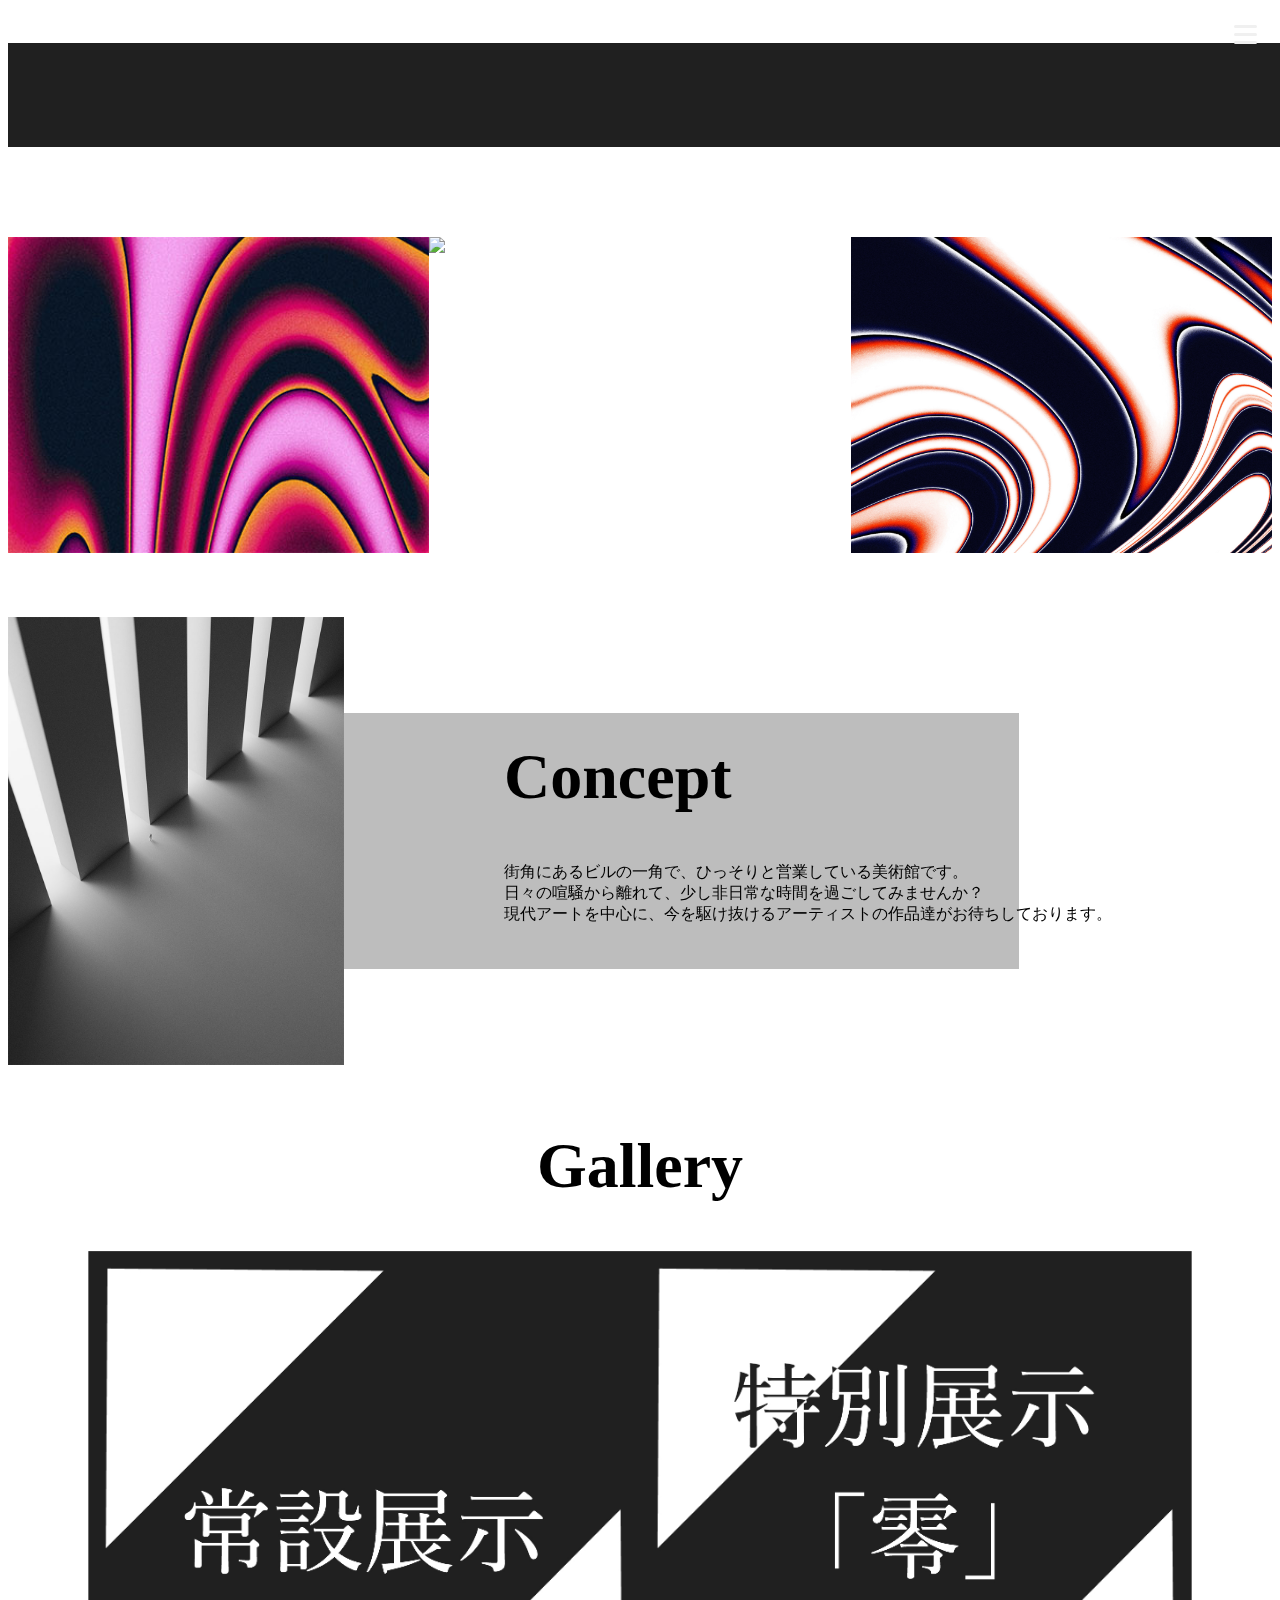
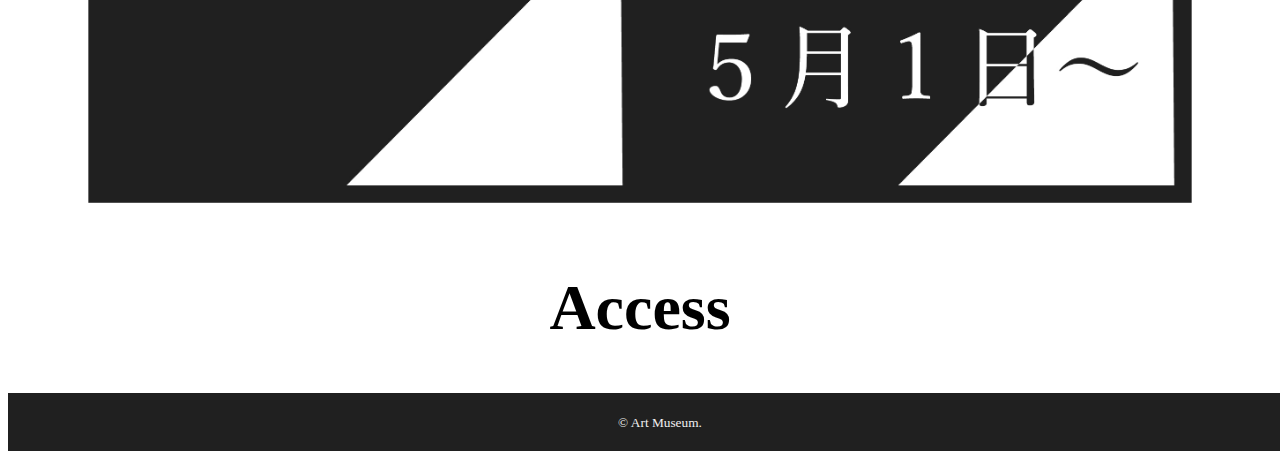
==== index.html @ 516ae225 "index.html を更新" ====
<!DOCTYPE html>
<html lang="ja">
<head>
  <meta charset="utf-8">
  <title>Art Museum</title>
  <meta name="viewport" content="width=device-width,initial-scale=1.0">
  <link rel="stylesheet" href="https://cdn.jsdelivr.net/npm/destyle.css@1.0.15/destyle.css"/>
  <link rel="stylesheet" type="text/css" href="css/style.css">
  <link rel="stylesheet" type="text/css" href="css/loopSlide.css">
  <link rel="stylesheet" type="text/css" href="css/fadeUp.css">
  <link rel="stylesheet" type="text/css" href="css/header.css"> 
  <link rel="icon" href="img/favicon.png">
</head>

<body>
  <header id="header">
  </header>
  <div class="openbtn"><span></span><span></span><span></span></div>
  <nav id="g-nav">
    <ul>
    <li><a href="#">Top</a></li>  
    <li><a href="#concept">Concept</a></li>  
    <li><a href="#gallery">Gallery</a></li>  
    <li><a href="#access">Access</a></li>  
    </ul>
  </nav>
  
  <main>
    <section>
      <div class="flex">
        <div class="box fadeUp"><h1>Art Museum</h1></div>
      </div>
      <div class="loopSlide" style="--slideToShow:3; --slideNum:4;">
        <div>
          <img src="img/img_01.jpg">
          <img src="img/img_02.jpg">
          <img src="img/img_03.jpg">
          <img src="img/img_04.jpg">
          <img src="img/img_01.jpg">
          <img src="img/img_02.jpg">
          <img src="img/img_03.jpg">
          <img src="img/img_04.jpg">
        </div>
      </div>
    </section>
    <section id="concept" class="concept">
      <img src="img/concept.jpg" alt="">
      <div class="wrapper">
        <h2 class="title">Concept</h2>
        <p>
          街角にあるビルの一角で、ひっそりと営業している美術館です。<br>
          日々の喧騒から離れて、少し非日常な時間を過ごしてみませんか？<br>
          現代アートを中心に、今を駆け抜けるアーティストの作品達がお待ちしております。
        </p>
      </div>
    </section>
    
    <section id="gallery" class="gallery">
      <h2 class="title">Gallery</h2>
      <div>
        <a href="#"><img src="img/dairy.jpg" alt=""></a>
        <a href="#"><img src="img/special.jpg" alt=""></a>
      </div>
    </section>
    
    <section id="access" class="access">
      <h2 class="title">Access</h2>
      <p></p>
    </section>
  </main>

  <footer id="footer">
  <small>&copy; Art Museum.</small>
  </footer>

  <!-- jQueryを読み込み -->
  <script src="https://code.jquery.com/jquery-3.5.1.min.js" integrity="sha256-9/aliU8dGd2tb6OSsuzixeV4y/faTqgFtohetphbbj0=" crossorigin="anonymous"></script>
  <script src="js/hamburger.js"></script>
</body>
</html>
---- css/style.css ----
@charset "utf-8";
body{
    font-family: serif;
}

/* レイアウト */
.wrapper {
    max-width: 38rem;
    margin: auto;
    padding: 0 1rem;
}

h1{
    font-size: 2rem;
    text-align: center;
    font-weight: bold;
}

p{
    margin-top:20px;  
}

section:first-child h1 {
    font-size: 4rem;
    padding-top:100px;
    margin-bottom: 20px;
}

.title {
    font-size: min(10vw, 4rem);
    margin-bottom: 2rem;
    font-weight: bold;
    margin-top: 1rem;
}

img {
    max-width: 100%;
}
/*
CONCEPT
*/
.concept {
    margin-top: 4rem;
    background: linear-gradient(
        to left, 
        transparent 0%, 
        transparent 20%, 
        rgb(189, 189, 189) 20%, 
        rgb(189, 189, 189) 100%
    );
    width:100%;
}
.concept p {
    text-align: left;
    margin-bottom: 2rem;
}

/*
GALLERY
*/
.gallery{
    margin-bottom: 4rem;
}
.gallery div{
    display: flex;
    padding: 0 5rem;
    justify-content:center; 
}
.gallery h2{
    text-align: center;
}
.gallery img:hover{
	opacity:0.5;
	cursor: pointer;
}
.gallery img:nth-child(1){
    padding-right: 1rem;
}

/*
ACCESS
*/
.access h2{
    text-align: center;
}

/*
Footer
*/
#footer{
    background:#202020;
    padding:20px;
    color:#f0f0f0;
    text-align: center;
    width: 100%;
    position: sticky;
}

/*
DESKTOP SIZE
*/
@media(min-width: 800px){
    /* CONCEPT*/
    .concept {
        display: flex;
        margin: 10rem 0;
    }
    .concept p {
        text-align-last: left;
    }
    .concept img {
        margin: -6rem 0;
        max-width: 33rem;
    }
    .title {
        margin-bottom: 3rem;
    }
}

/*
MOBILE SIZE
*/
@media(max-width: 400px){
    p{
        font-size: small;
        margin-top: 0.5rem;
    }
    .title {
        margin-bottom: 0;
        margin-top: 1rem;
    }
    .gallery{
        margin: 0;
    }
    .gallery div {
        display: block;
        padding: 0 3rem;
    }
    .gallery img{
        padding: 1rem;
    }
}

/*
横向き
*/
@media (orientation: landscape){
    .concept img {
    	max-width: 21rem;
    }
}
---- css/loopSlide.css ----
@charset "utf-8";
.loopSlide {
    overflow: hidden;
}

.loopSlide > div {
    display: flex;
    animation: slide-to-left 10s linear infinite;
}

.loopSlide > div > * {
    min-width: calc(100% / var(--slideToShow));
}

.loopSlide > div:hover{
    animation-play-state: paused;
}

.loopSlide img{
    /*margin-right: 20px;*/
}

@keyframes slide-to-left {
    100% { transform: translateX(calc(-100% * (var(--slideNum) / var(--slideToShow)))) }
}
---- css/fadeUp.css ----
@charset "utf-8";

.fadeUp{
animation-name:fadeUpAnime;
animation-duration:2s;
animation-fill-mode:forwards;
opacity:0;
}

@keyframes fadeUpAnime{
  from {
    opacity: 0;
  transform: translateY(100px);
  }

  to {
    opacity: 1;
  transform: translateY(0);
  }
}
---- css/header.css ----
@charset "utf-8";

#header{
    width:100%;
    background:#202020;
    color:#f0f0f0;
    text-align: center;
    padding: 20px;
    height: 4rem;
    position: fixed;
    z-index: 100;
}

/* ナビゲーション */
#g-nav{
    position:fixed;
    z-index: -1;
    opacity: 0;
    top:0;
    width:100%;
    height: 100vh;
    background-color:#202020;
    transition: all 0.3s;
}

/*アクティブクラスがついたら透過なしにして最前面へ*/
#g-nav.panelactive{
    opacity: 1;
    z-index:999;
}

#g-nav ul {
    display: none;
    position: absolute;
    z-index: 999;
    top:50%;
    left:50%;
    transform: translate(-50%,-50%);
}

#g-nav.panelactive ul {
    display: block;
}

#g-nav li{
    list-style: none;
    text-align: center; 
}

#g-nav li a{
    color: #f0f0f0;
    text-decoration: none;
    padding:25px;
    display: block;
    /* text-transform: uppercase; */
    letter-spacing: 0.1em;
    font-weight: bold;
    font-size: 3rem;
}

/* ボタン */
.openbtn{
    position:fixed;
    z-index: 9999;
    top:10px;
    right: 10px;
    cursor: pointer;
    width: 50px;
    height:50px;
}
  
/*×に変化*/  
.openbtn span{
    display: inline-block;
    transition: all .4s;
    position: absolute;
    left: 14px;
    height: 3px;
    border-radius: 2px;
    background-color: #f0f0f0;
    width: 45%;
  }

.openbtn span:nth-of-type(1) {
    top:15px; 
}

.openbtn span:nth-of-type(2) {
    top:23px;
}

.openbtn span:nth-of-type(3) {
    top:31px;
}

.openbtn.active span:nth-of-type(1) {
    top: 18px;
    left: 18px;
    transform: translateY(6px) rotate(-45deg);
    width: 30%;
}

.openbtn.active span:nth-of-type(2) {
    opacity: 0;
}

.openbtn.active span:nth-of-type(3){
    top: 30px;
    left: 18px;
    transform: translateY(-6px) rotate(45deg);
    width: 30%;
}
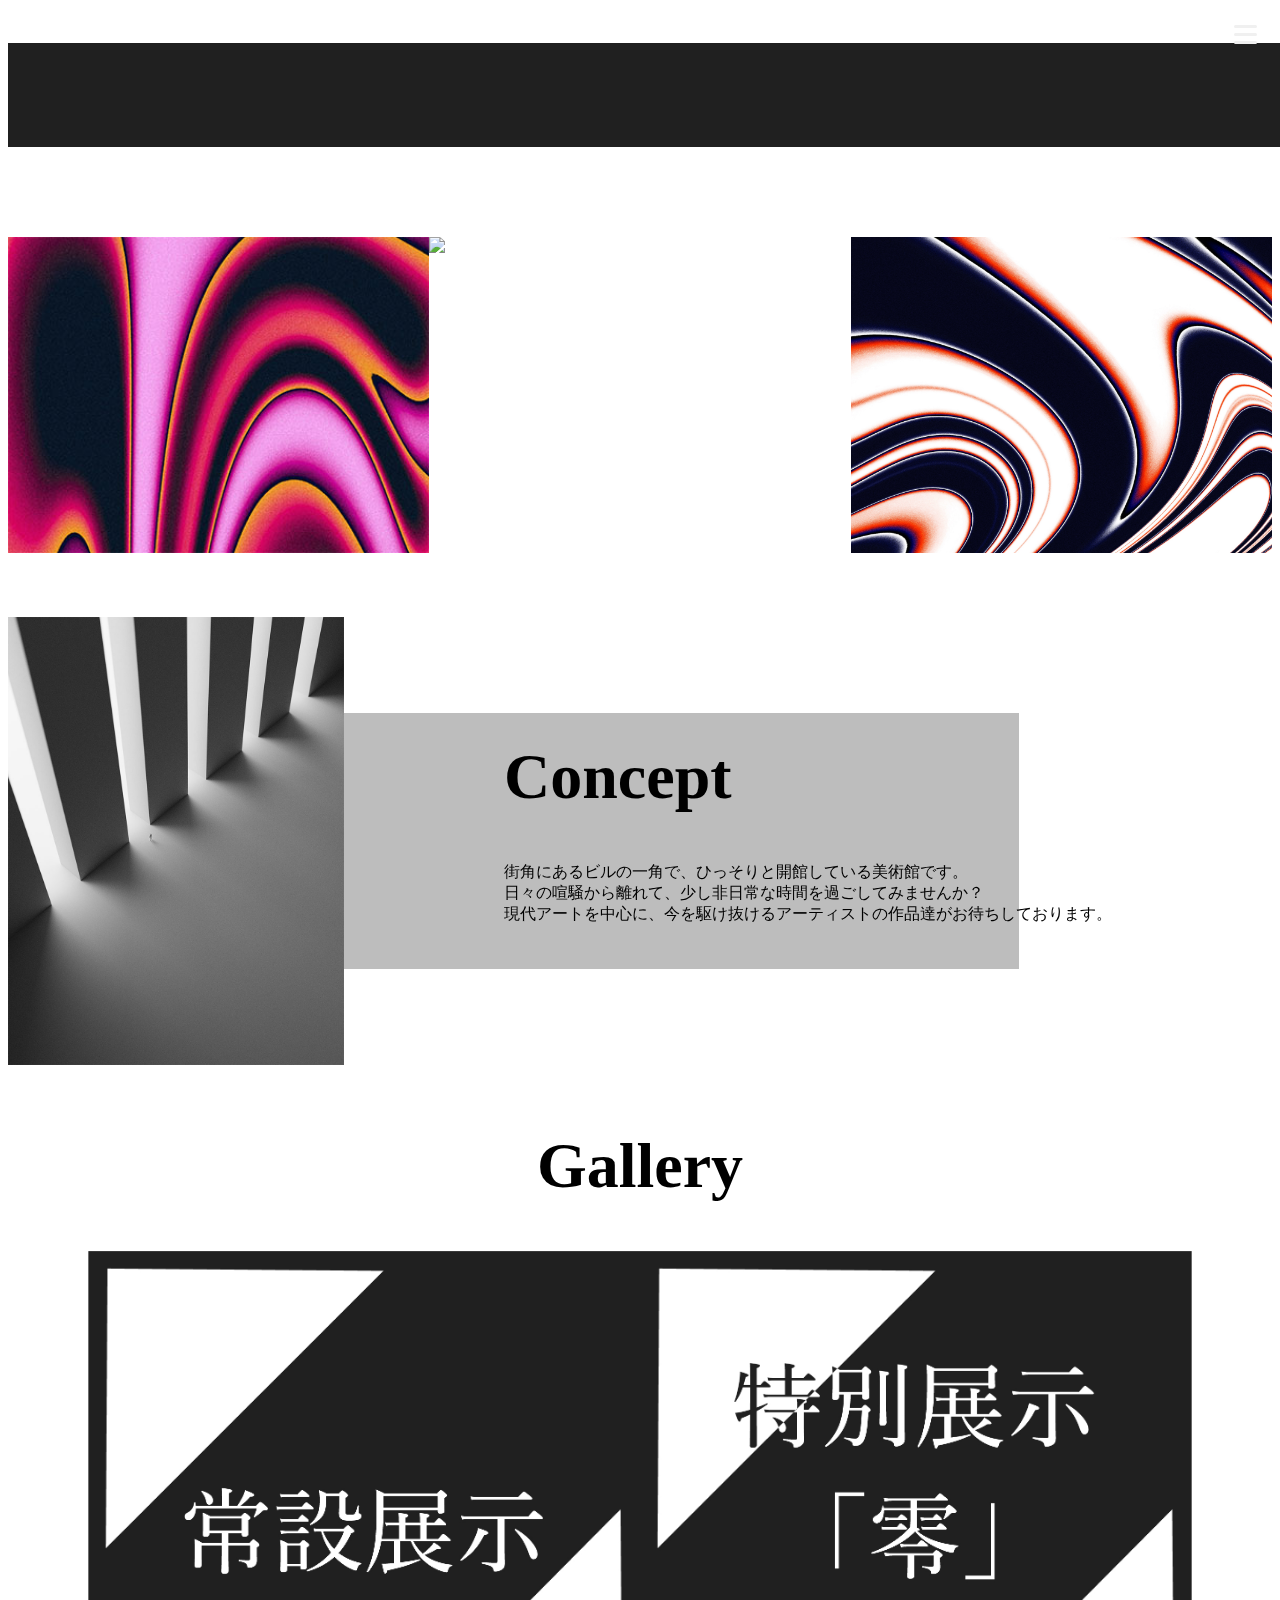
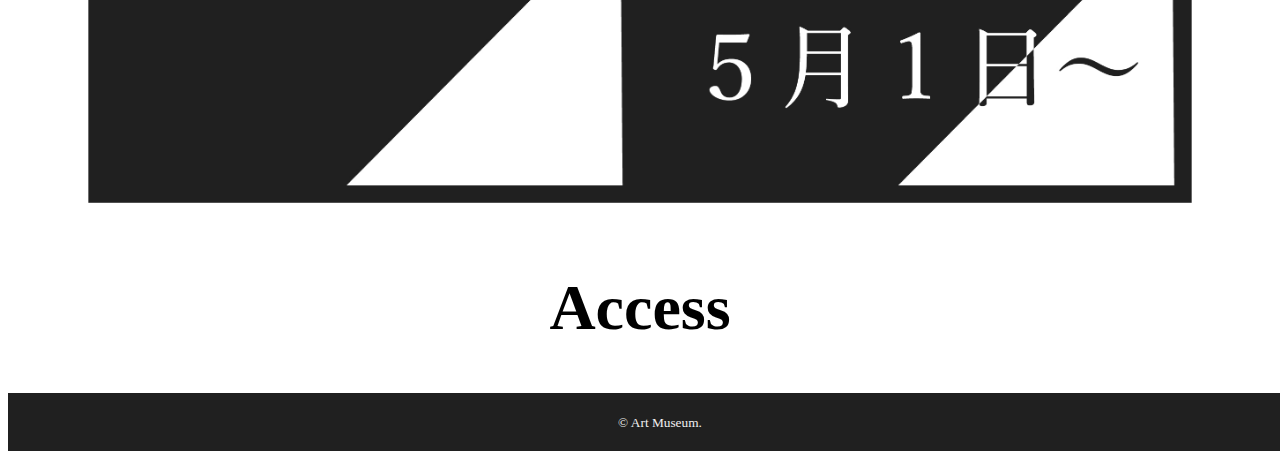
==== commit e0f2379c: "index.html を更新" ====
--- a/index.html
+++ b/index.html
@@ -48,7 +48,7 @@
       <div class="wrapper">
         <h2 class="title">Concept</h2>
         <p>
-          街角にあるビルの一角で、ひっそりと営業している美術館です。<br>
+          街角にあるビルの一角で、ひっそりと開館している美術館です。<br>
           日々の喧騒から離れて、少し非日常な時間を過ごしてみませんか？<br>
           現代アートを中心に、今を駆け抜けるアーティストの作品達がお待ちしております。
         </p>
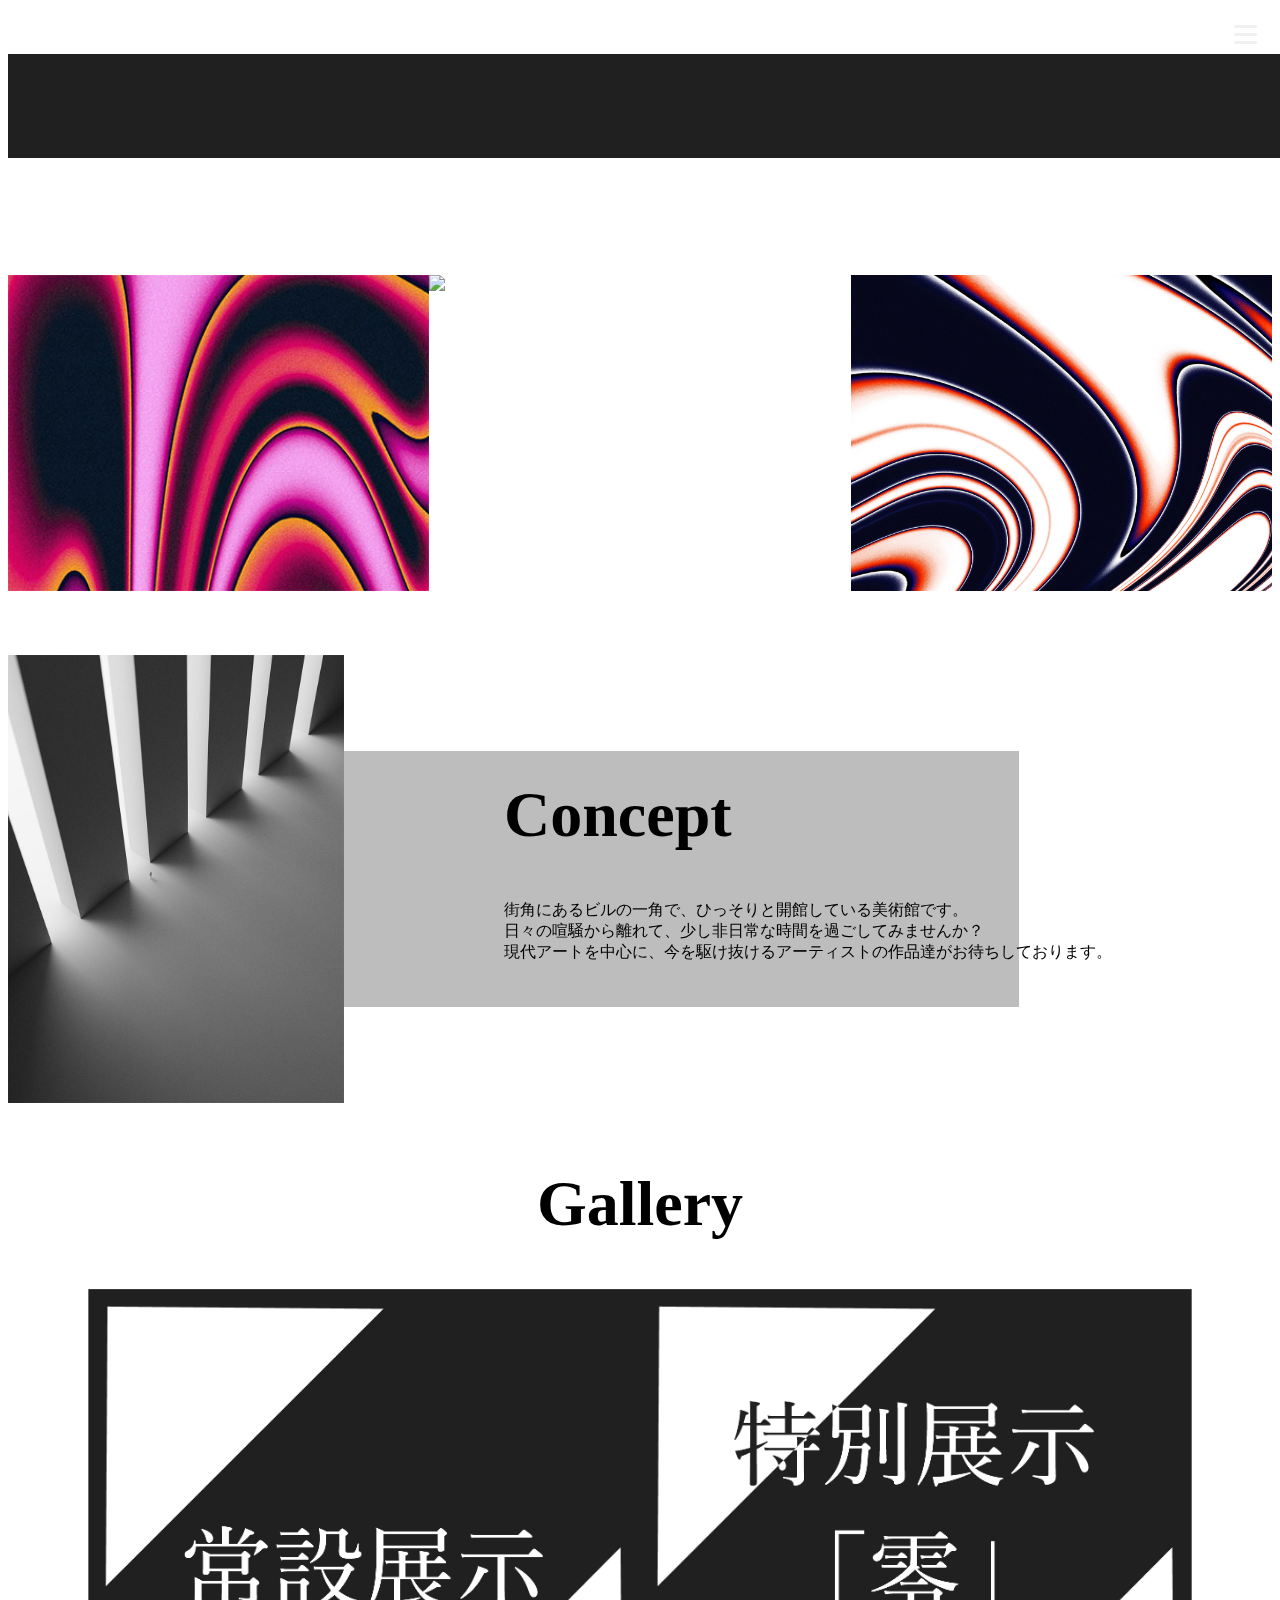
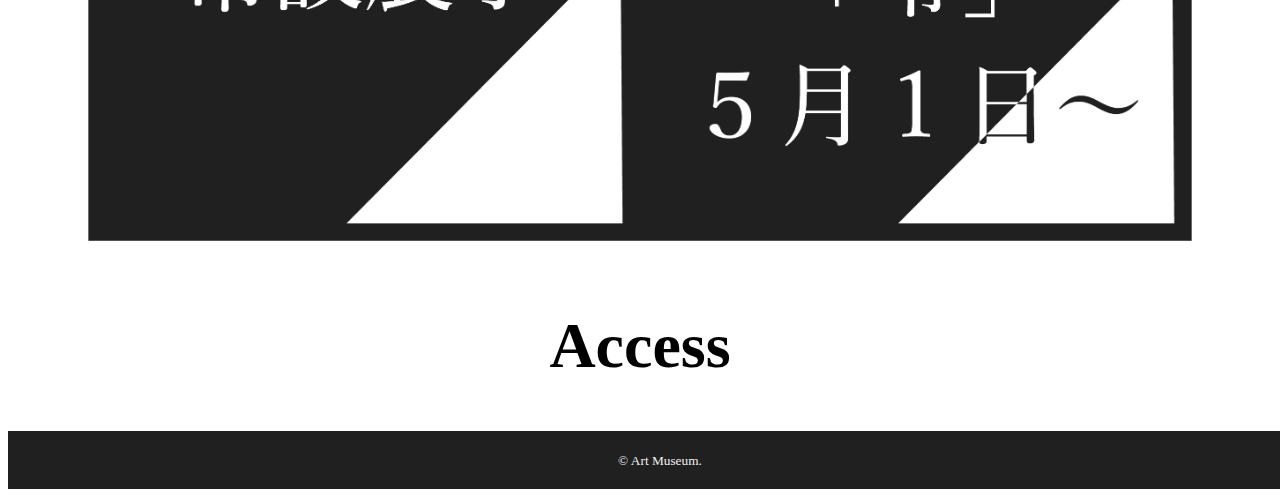
==== commit 46e616c2: "Update index.html" ====
--- a/index.html
+++ b/index.html
@@ -13,6 +13,10 @@
 </head>
 
 <body>
+  <div id="loading">
+    <p>Loading...</p>
+    <div id="loading-screen"></div>
+  </div>
   <header id="header">
   </header>
   <div class="openbtn"><span></span><span></span><span></span></div>
@@ -73,8 +77,9 @@
   <small>&copy; Art Museum.</small>
   </footer>
 
-  <!-- jQueryを読み込み -->
+  <!-- jQuery/js -->
   <script src="https://code.jquery.com/jquery-3.5.1.min.js" integrity="sha256-9/aliU8dGd2tb6OSsuzixeV4y/faTqgFtohetphbbj0=" crossorigin="anonymous"></script>
   <script src="js/hamburger.js"></script>
+  <script src="js/loading.js"></script>
 </body>
 </html>
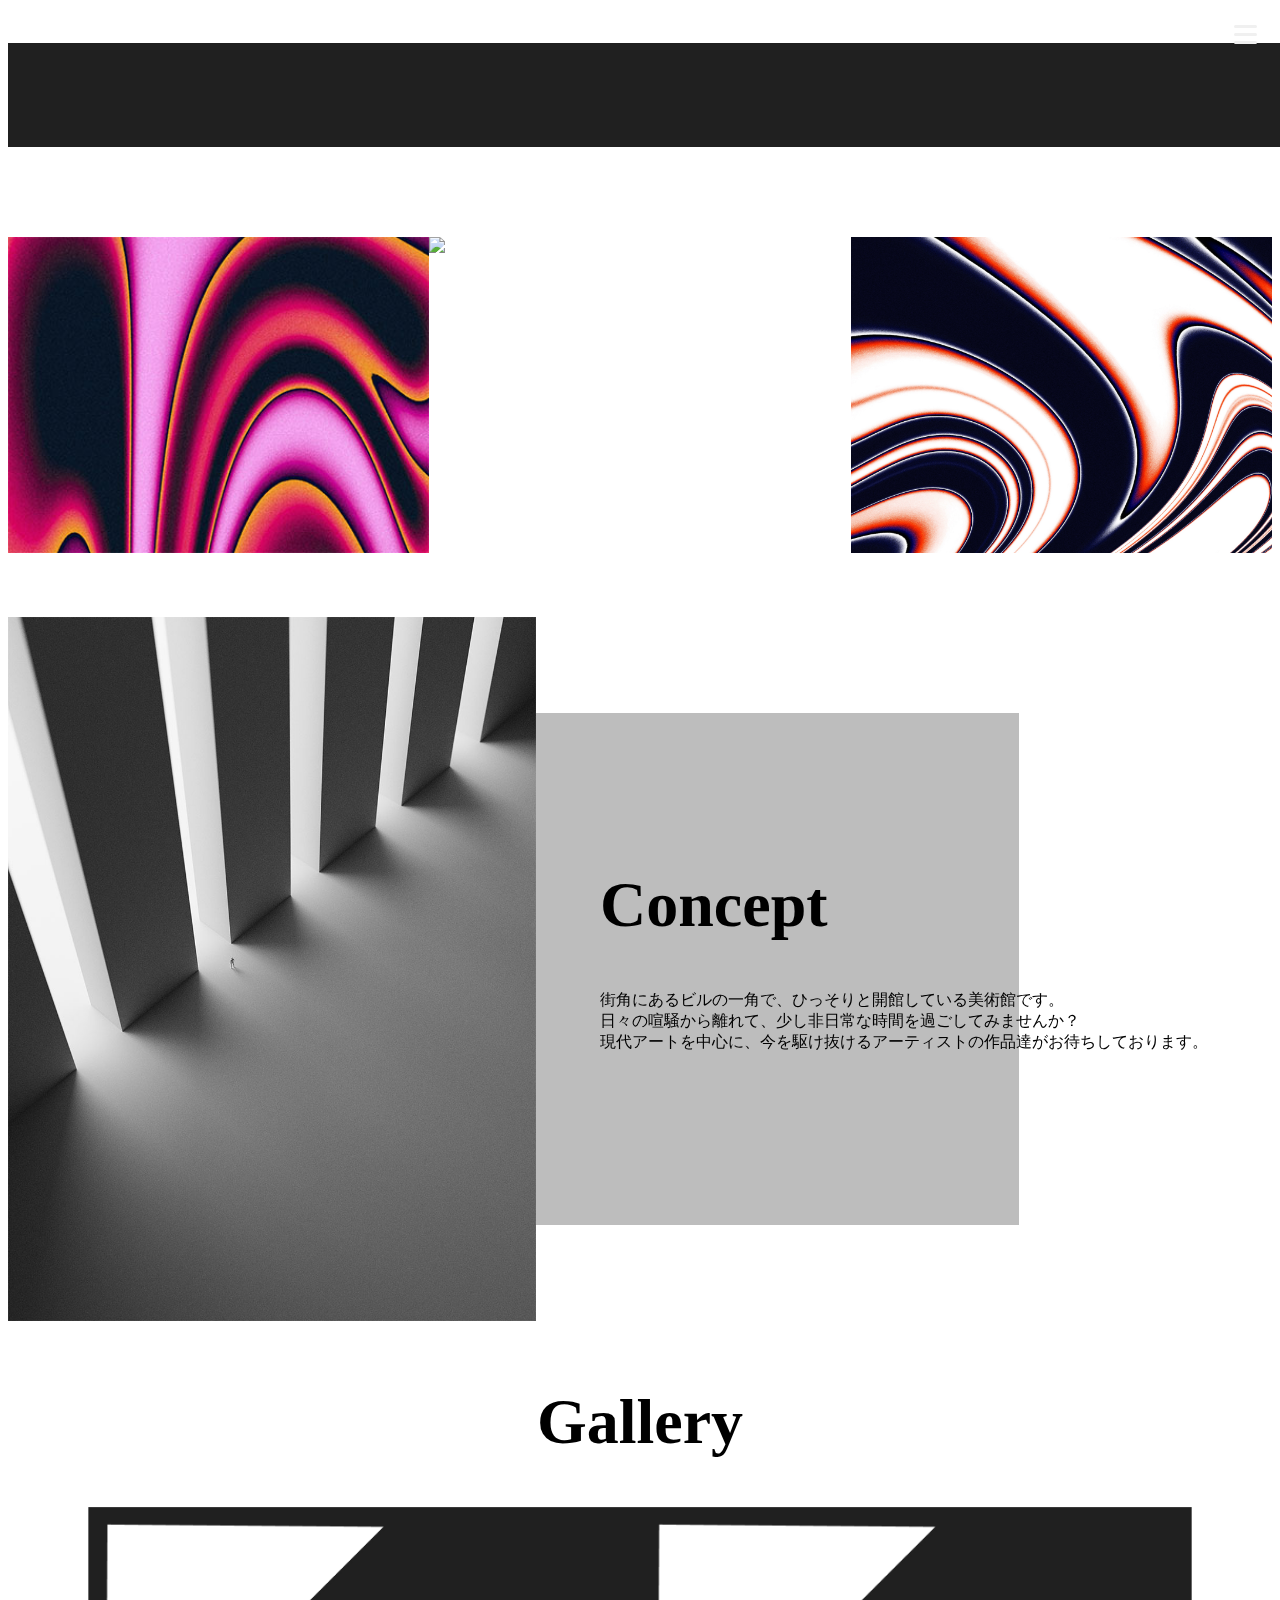
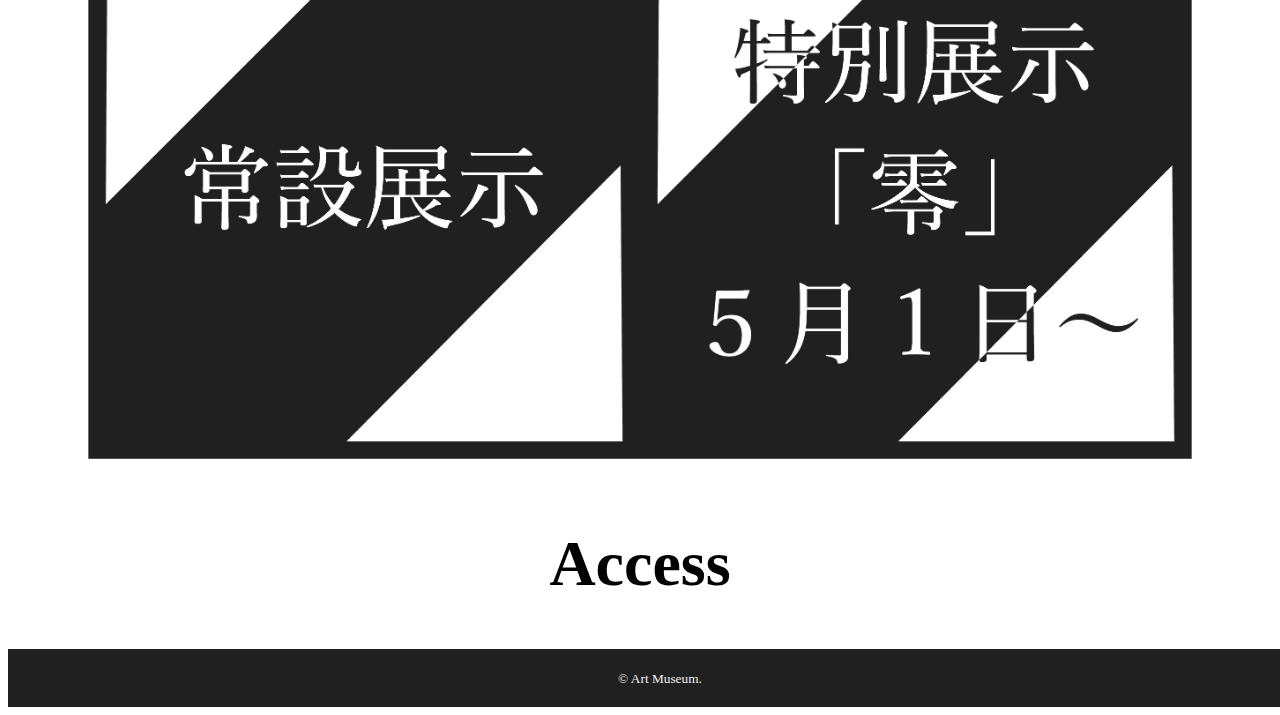
==== commit 85c4ad72: "Update index.html" ====
--- a/index.html
+++ b/index.html
@@ -62,8 +62,8 @@
     <section id="gallery" class="gallery">
       <h2 class="title">Gallery</h2>
       <div>
-        <a href="#"><img src="img/dairy.jpg" alt=""></a>
-        <a href="#"><img src="img/special.jpg" alt=""></a>
+        <a href="dairy.html"><img src="img/dairy.jpg" alt=""></a>
+        <a href="special.html"><img src="img/special.jpg" alt=""></a>
       </div>
     </section>
     
--- a/css/style.css
+++ b/css/style.css
@@ -2,7 +2,26 @@
 body{
     font-family: serif;
 }
-
+/* ローディング */
+#loading{
+    background-color: #202020E6;
+    position:fixed;
+    inset: 0;
+    z-index: 9999;
+    display: grid;
+    place-items: center;
+}
+#loading-screen{
+    background-color: #f0f0f0;
+    position: fixed;
+    inset: 0;
+    z-index: 9998;
+    translate: 0 100vh;
+}
+#loading p{
+    font-size: 2rem;
+    color: #f0f0f0;
+}
 /* レイアウト */
 .wrapper {
     max-width: 38rem;
@@ -146,6 +165,6 @@
 */
 @media (orientation: landscape){
     .concept img {
-    	max-width: 21rem;
+/*     	max-width: 21rem; */
     }
 }
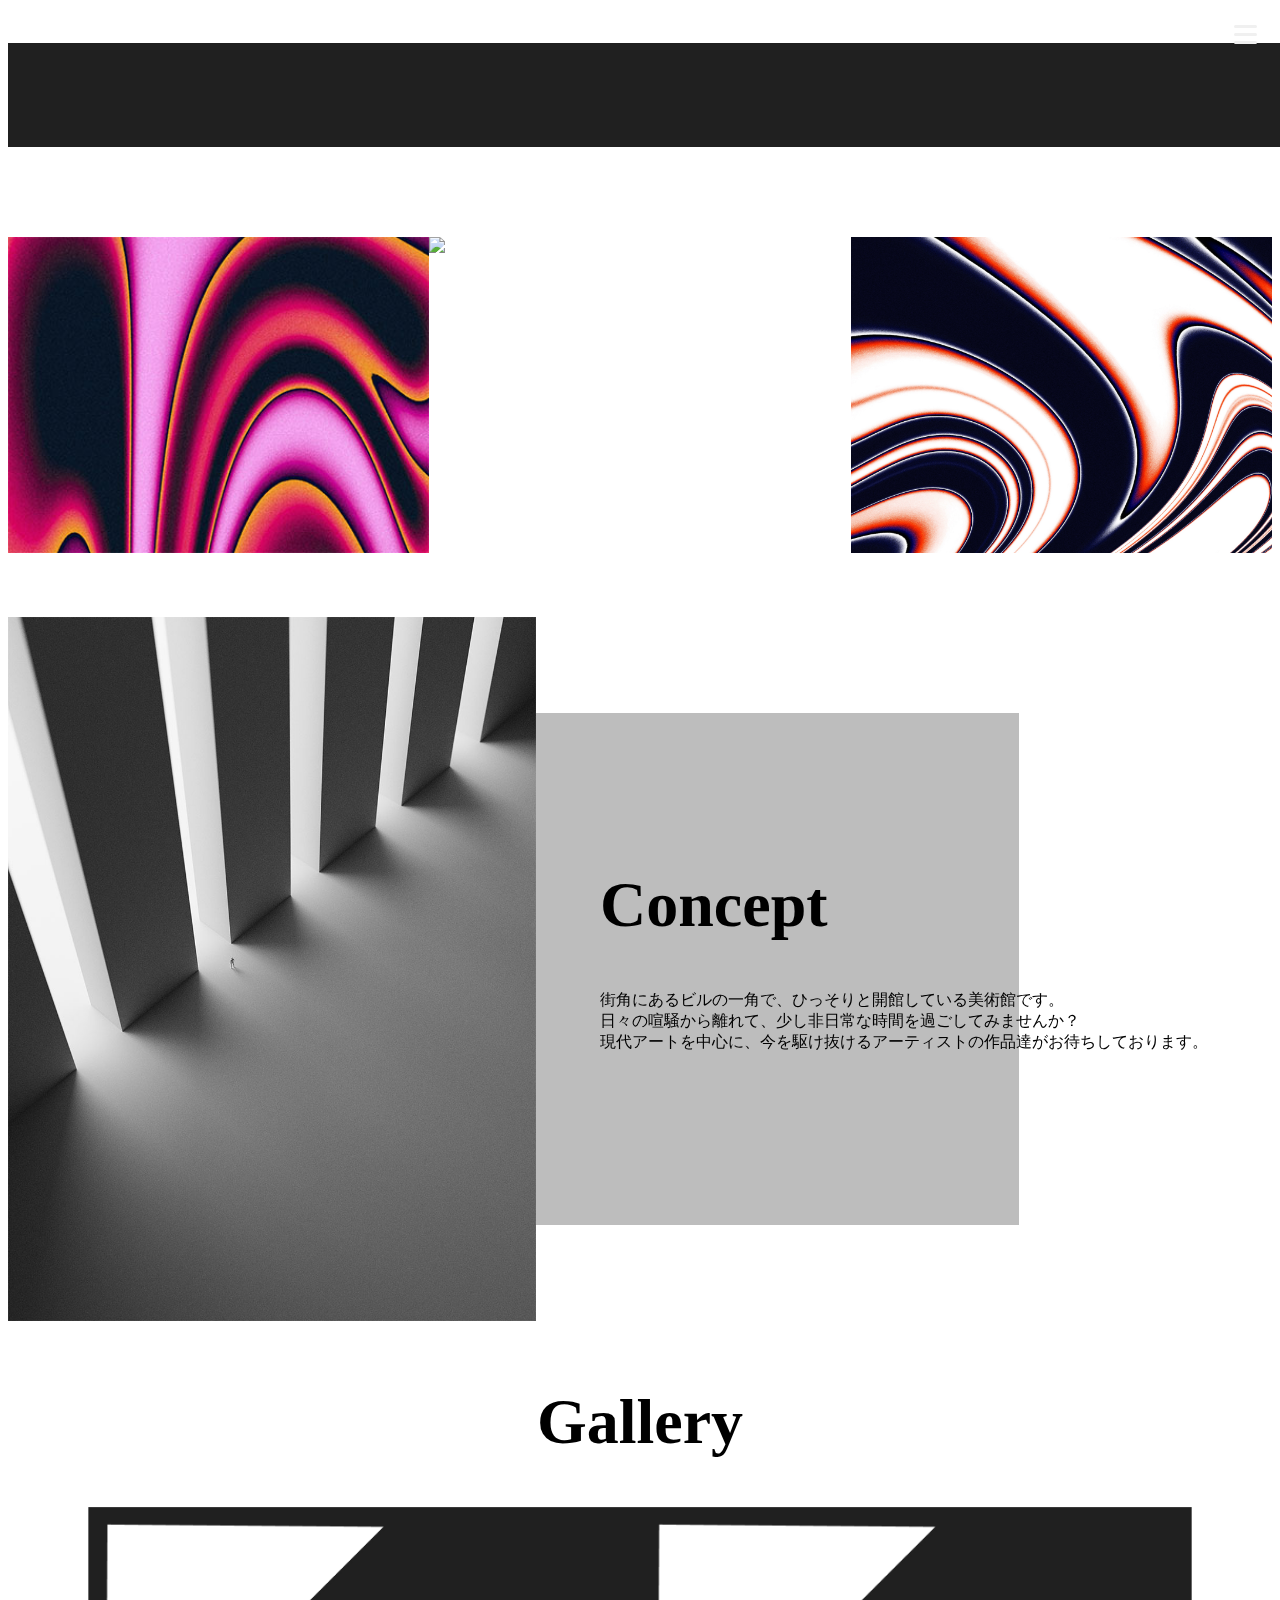
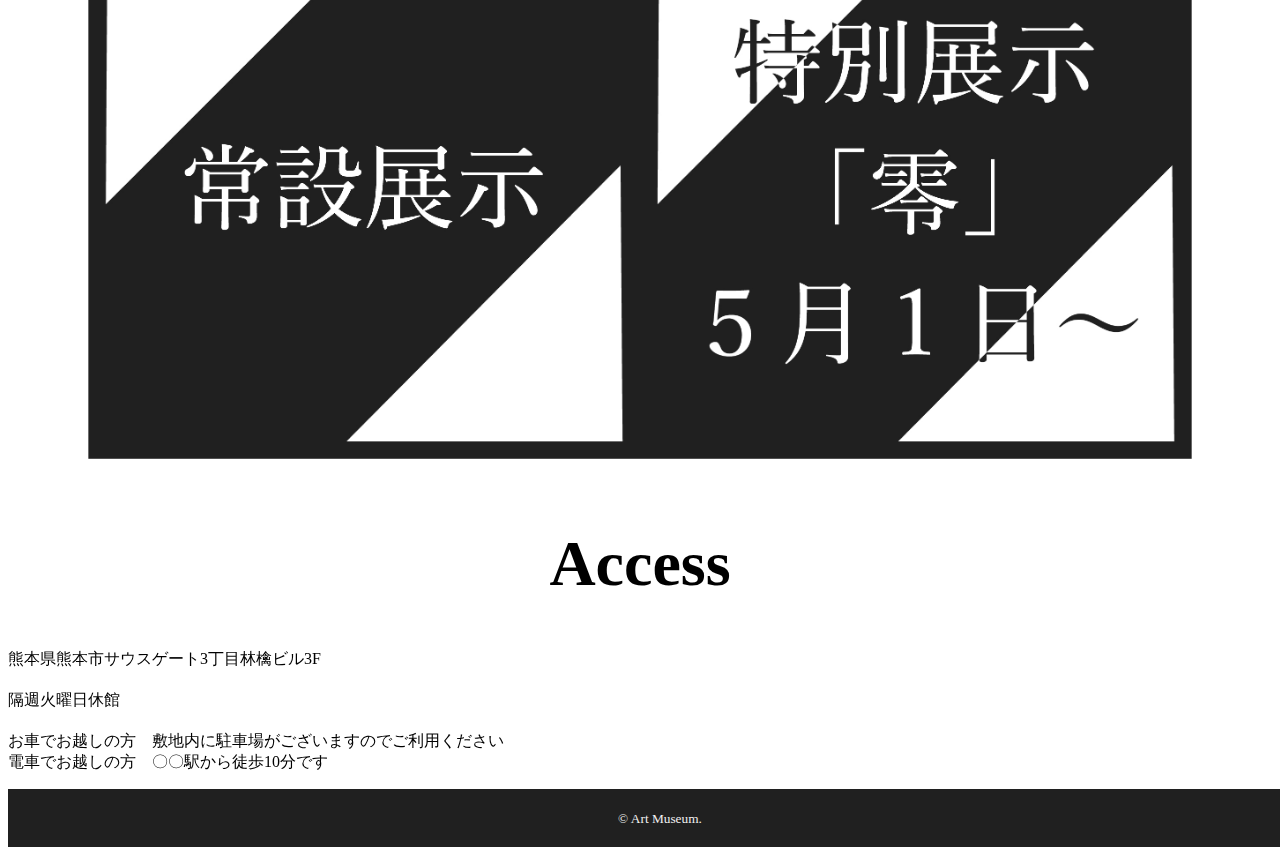
==== commit 54fe7bf1: "Update index.html" ====
--- a/index.html
+++ b/index.html
@@ -62,14 +62,20 @@
     <section id="gallery" class="gallery">
       <h2 class="title">Gallery</h2>
       <div>
-        <a href="dairy.html"><img src="img/dairy.jpg" alt=""></a>
-        <a href="special.html"><img src="img/special.jpg" alt=""></a>
+        <a href="dairy.html" target="_blank"><img src="img/dairy.jpg" alt=""></a>
+        <a href="special.html" target="_blank"><img src="img/special.jpg" alt=""></a>
       </div>
     </section>
     
     <section id="access" class="access">
       <h2 class="title">Access</h2>
       <p></p>
+      <p>熊本県熊本市サウスゲート3丁目林檎ビル3F</p>
+      <p>隔週火曜日休館</p>
+      <p>
+        お車でお越しの方　敷地内に駐車場がございますのでご利用ください<br>
+        電車でお越しの方　〇〇駅から徒歩10分です
+      </p>
     </section>
   </main>
 
--- a/css/style.css
+++ b/css/style.css
@@ -97,6 +97,36 @@
 }
 
 /*
+DAIRY
+*/
+.dairy{
+    margin-bottom: 3rem;
+}
+
+.dairy img {
+    display: flex;
+    margin: 2rem auto;
+}
+
+/*
+SPECIAL
+*/
+.special{
+    margin-bottom: 3rem;
+    text-align: center;
+}
+.special h2{
+    font-size: 4rem;
+}
+.special h3{
+    font-size: 3rem;
+    margin-top: 2rem;
+}
+.special p{
+    margin-top: 0;
+}
+
+/*
 ACCESS
 */
 .access h2{
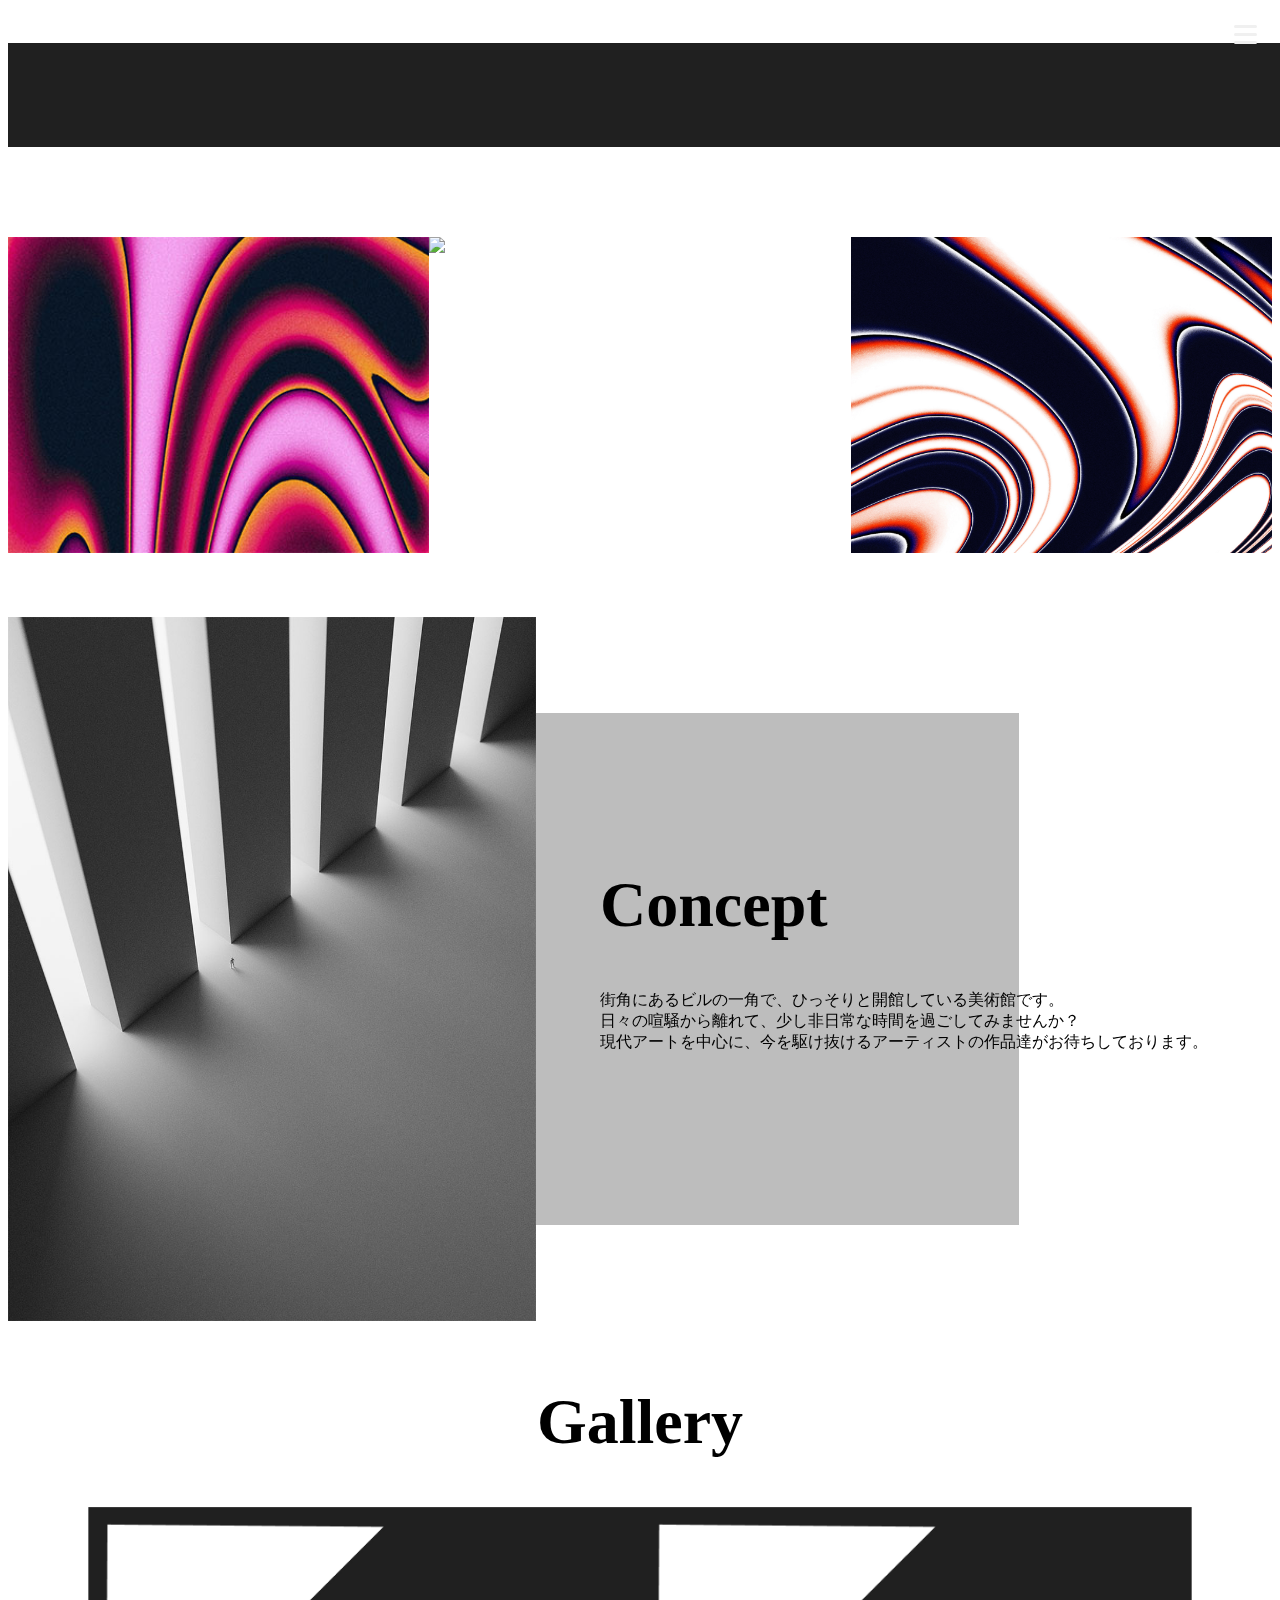
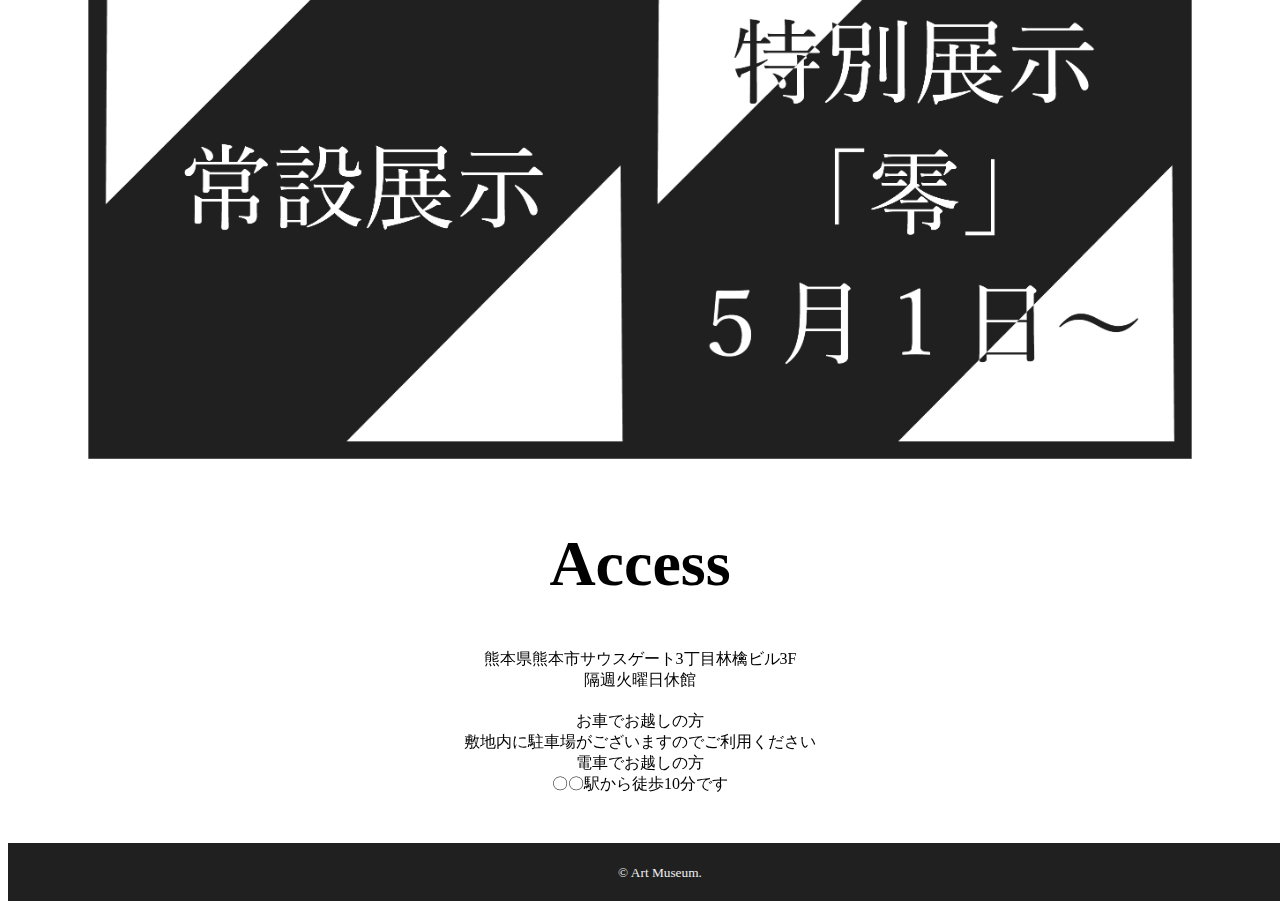
==== commit 6c15aa1e: "Update index.html" ====
--- a/index.html
+++ b/index.html
@@ -70,11 +70,13 @@
     <section id="access" class="access">
       <h2 class="title">Access</h2>
       <p></p>
-      <p>熊本県熊本市サウスゲート3丁目林檎ビル3F</p>
-      <p>隔週火曜日休館</p>
       <p>
-        お車でお越しの方　敷地内に駐車場がございますのでご利用ください<br>
-        電車でお越しの方　〇〇駅から徒歩10分です
+        熊本県熊本市サウスゲート3丁目林檎ビル3F<br>
+        隔週火曜日休館
+      </p>
+      <p>
+        お車でお越しの方<br>敷地内に駐車場がございますのでご利用ください<br>
+        電車でお越しの方<br>〇〇駅から徒歩10分です
       </p>
     </section>
   </main>
--- a/css/style.css
+++ b/css/style.css
@@ -129,8 +129,9 @@
 /*
 ACCESS
 */
-.access h2{
-    text-align: center;
+.access{
+    text-align: center;
+    margin-bottom: 3rem;
 }
 
 /*
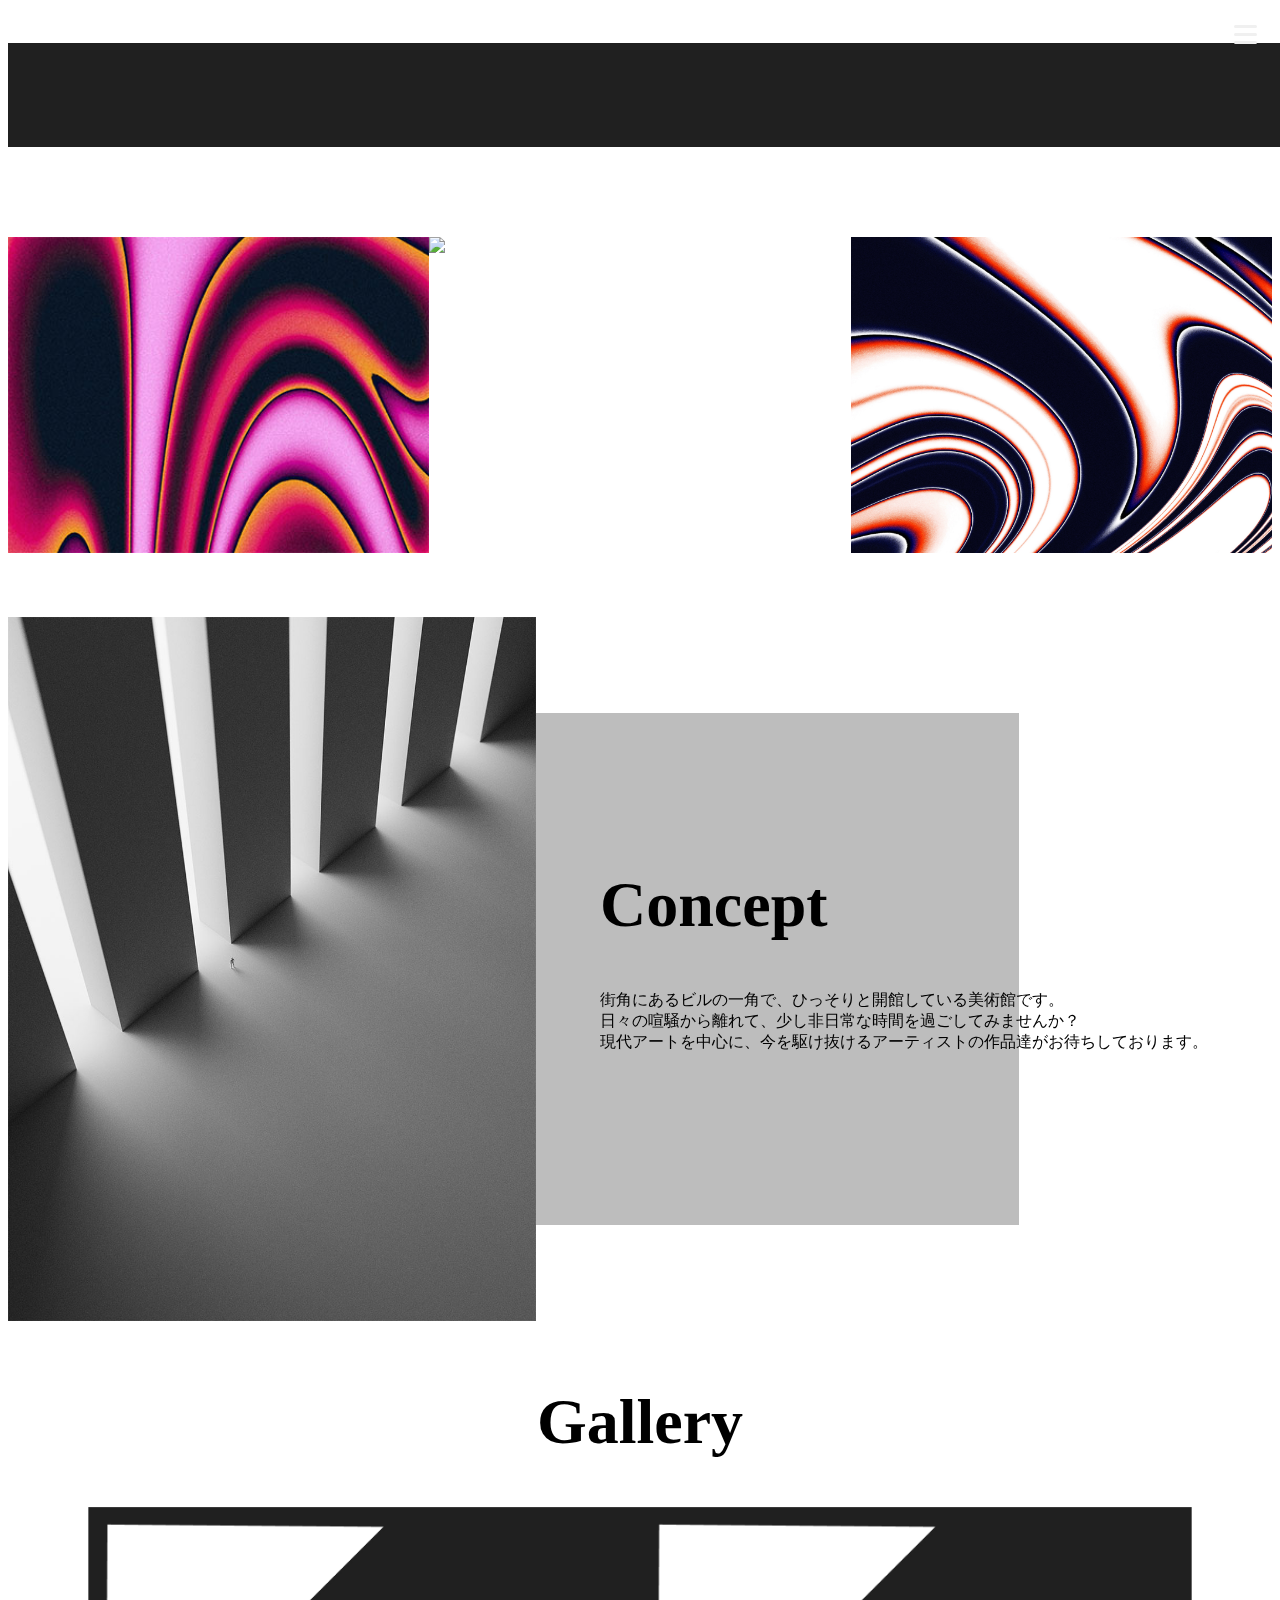
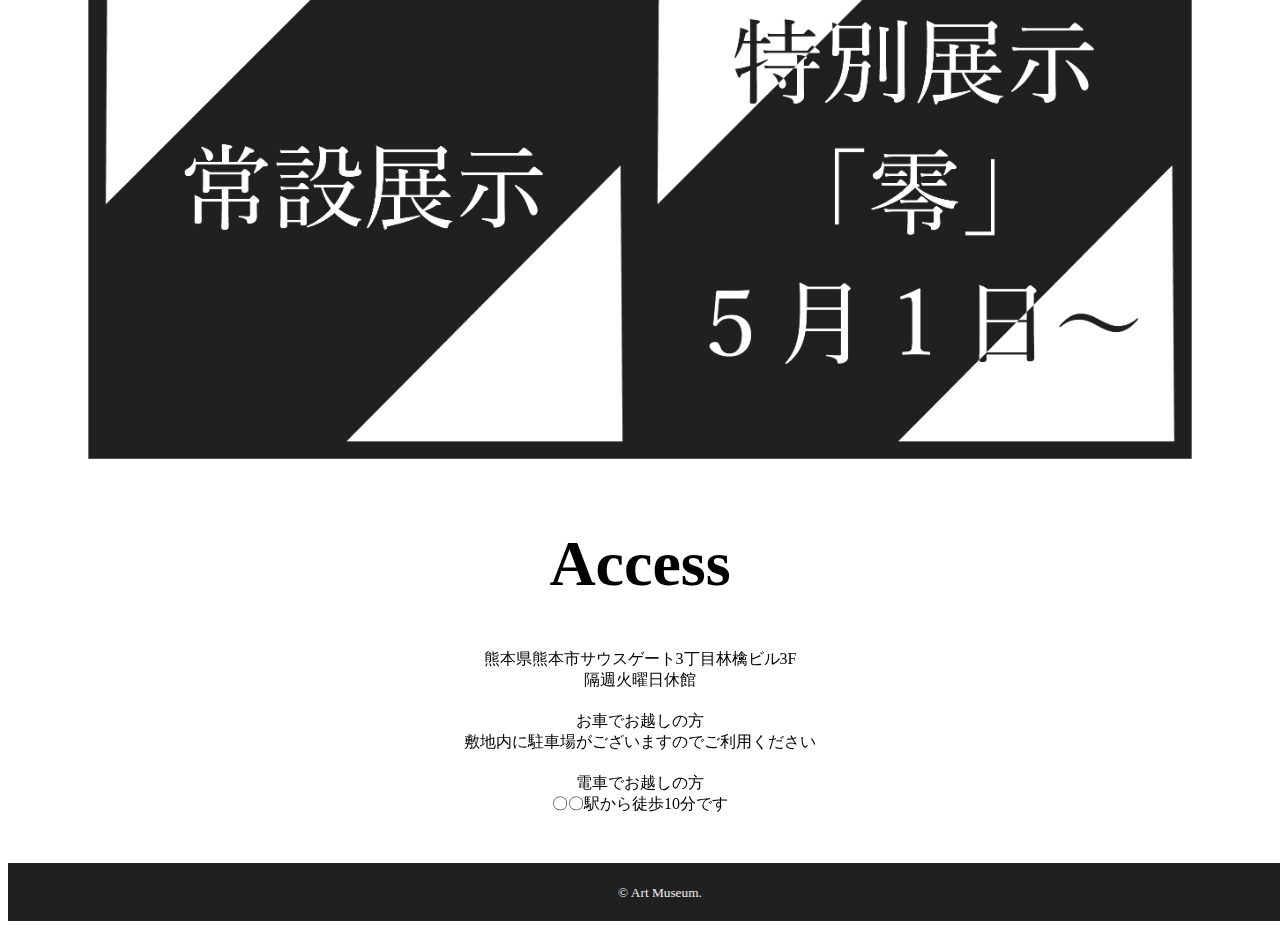
==== commit 6879aef7: "Update index.html" ====
--- a/index.html
+++ b/index.html
@@ -75,7 +75,9 @@
         隔週火曜日休館
       </p>
       <p>
-        お車でお越しの方<br>敷地内に駐車場がございますのでご利用ください<br>
+        お車でお越しの方<br>敷地内に駐車場がございますのでご利用ください
+      </p>
+      <p>
         電車でお越しの方<br>〇〇駅から徒歩10分です
       </p>
     </section>
